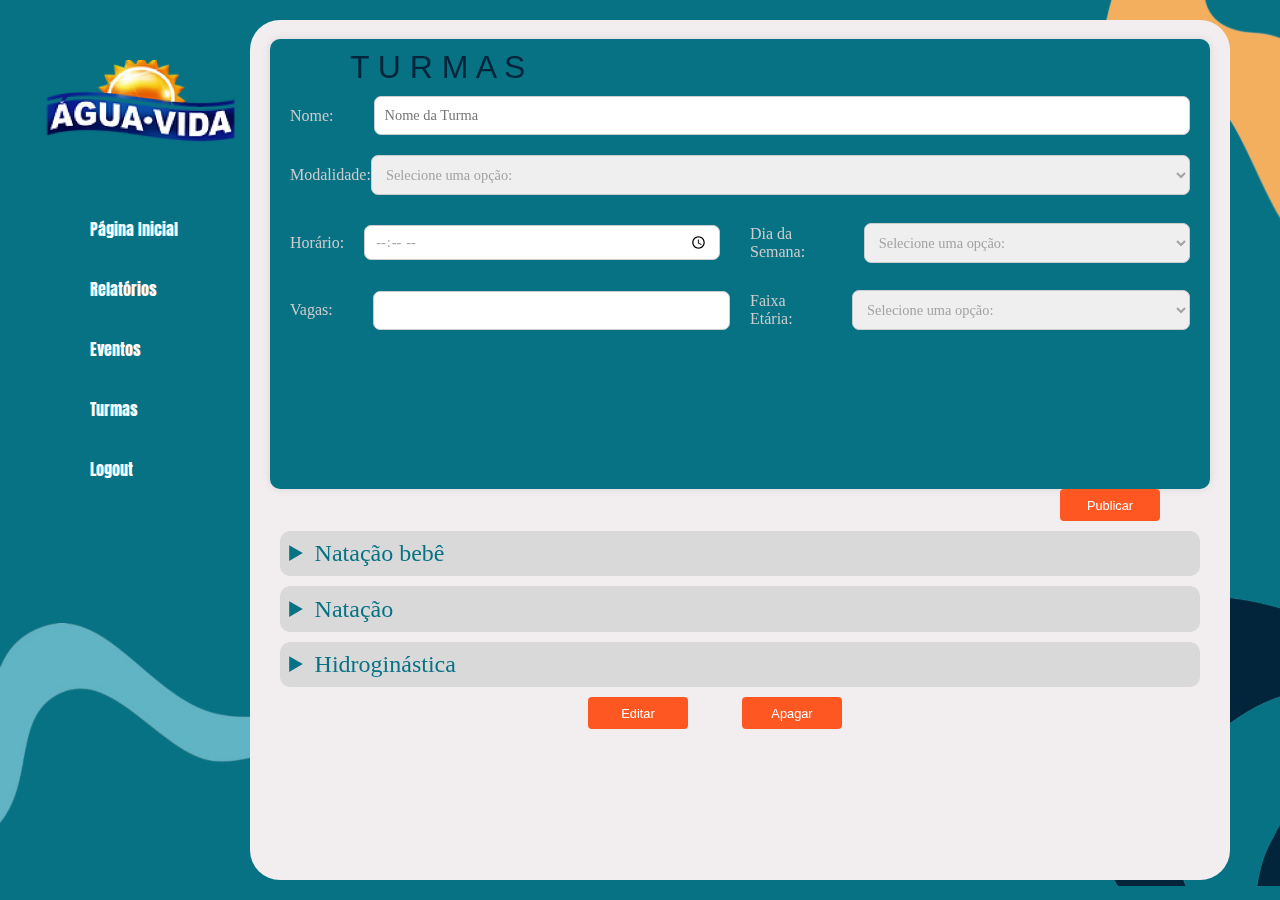
==== adm_dashboard/turmas.html @ 8c6cc9de "Add files via upload" ====
<!DOCTYPE html>
<html lang="pr-br">
  <head>
    <meta charset="UTF-8" />
    <meta name="viewport" content="width=device-width, initial-scale=1.0" />
    <title>Página Intranet</title>
    <link rel="stylesheet" href="style.css" />
  </head>

  <body>
    <div class="bg3">
      <img src="/adm_dashboard/img/backlaranja.png" alt="" />
    </div>

    <div class="container">
      <div class="navigation">
        <img src="img/logo.png" alt="" />
        <ul>
          <li>
            <a href="index.html">
              <span class="title">Página Inicial</span>
            </a>
          </li>
          <li>
            <a href="relatorio.html">
              <span class="title">Relatórios</span>
            </a>
          </li>
          <li>
            <a href="eventos.html">
              <span class="title">Eventos</span>
            </a>
          </li>
          <li>
            <a href="#">
              <span class="title">Turmas</span>
            </a>
          </li>
          <li>
            <a href="/login_user.html">
              <span class="title">Logout</span>
            </a>
          </li>
        </ul>
        <div class="bg1">
          <img src="/adm_dashboard/img/backazulc.png" alt="" />
        </div>
      </div>
    </div>

    <div class="main">
      <div class="cardBox">
        <h1 class="tituloturma">T U R M A S</h1>
        <form action="" method="">
          <div class="form-group">
            <div class="input-group">
              <label for="nome">Nome:</label>
              <input type="text" id="nome" name="nome" required placeholder="Nome da Turma"/>
            </div>
            <div class="input-group">
              <label for="modalidade" class="modalidade" >Modalidade:</label>
              <select name="modalidade"  required>
                <option value="">Selecione uma opção:</option>
                <option value="natacao">Natação</option>
                <option value="natacao_bb">Natação Bebê</option>
                <option value="hidro">Hidroginástica</option>
              </select>
            </div>
            <div class="input-row">
              <div class="input-group">
                <label for="horario">Horário:</label>
                <input type="time" id="horario" name="horario" required/>
              </div>
              <div class="input-group">
                <label for="diaSemana">Dia da Semana:</label>
                <select name="diaSemana" required>
                  <option value="">Selecione uma opção:</option>
                  <option value="segunda">Segunda-Feira</option>
                  <option value="terca">Terça-Feira</option>
                  <option value="quarta">Quarta-Feira</option>
                  <option value="quinta">Quinta-Feira</option>
                  <option value="sexta">Sexta-Feira</option>
                  <option value="sabado">Sábado</option>
                </select>
              </div>
            </div>
            <div class="input-row">
              <div class="input-group">
                <label for="vagas">Vagas:</label>
                <input type="number" id="vagas" name="vagas" min="0" required />
              </div>
              <div class="input-group">
                <label for="idade">Faixa Etária:</label>
                <select name="idade" required>
                  <option value="">Selecione uma opção:</option>
                  <option value="bebe1">6 meses a 2 anos - acompanhado*</option>
                  <option value="bebe2">2 a 3 anos de idade</option>
                  <option value="adapt1">3 a 5 anos de idade</option>
                  <option value="adapt2">6 a 9 anos de idade</option>
                  <option value="inia">9 aos 14 anos de idade</option>
                  <option value="adulto">+15</option>
                </select>
              </div>
            </div>
          </div>
        </form>
      </div>

    
        <div class="buttonp">
            <button>Publicar</button>
        </div>
        <div class="card-tabela">
            <section class="turmas">
              <details>
                <summary>Natação bebê</summary>
                <table>
                  <tr>
                    <th>Nome</th>
                    <th>Faixa Etária</th>
                    <th>Vagas</th>
                    <th>Horário</th>
                  </tr>
                  <tr>
                    <td>Natação para Bebê</td>
                    <td>6 meses a 2 anos - acompanhado</td>
                    <td>0</td>
                    <td>T &amp; Q - 11h</td>
                  </tr>
                </table>
              </details>
              <details>
                <summary>Natação</summary>
                <table>
                  <tr>
                    <th>Categoria</th>
                    <th>Faixa Etária</th>
                    <th>Vagas</th>
                    <th>Horário</th>
                  </tr>
                  <tr>
                    <td>Adaptação I &amp; II</td>
                    <td>Adulto &amp; Infantil</td>
                    <td>0</td>
                    <td>Segunda à sábado Diurno</td>
                  </tr>
                </table>
              </details>
              <details>
                <summary>Hidroginástica</summary>
                <table>
                  <tr>
                    <th>Categoria</th>
                    <th>Faixa Etária</th>
                    <th>Vagas</th>
                    <th>Horário</th>
                  </tr>
                  <tr>
                    <td>Hidroginástica</td>
                    <td>Terceira idade</td>
                    <td>0</td>
                    <td>Segunda à sábado Diurno</td>
                  </tr>
                </table>
              </details>
              <div class="buttonea">
                <button>Editar</button>
                <button>Apagar</button>
              </div>
            </section>
           
          </div>
          
        </div>
      </div>
      
      

    <div class="bg2">
      <img src="/adm_dashboard/img/backazule.png" alt="" />
    </div>

    <div id="modal" class="modal">
      <div class="modal-content">
        <span class="close">&times;</span>
        <form id="editForm">
          <div class="form-groupmodal">
            <div class="input-group">
              <label for="nome">Nome:</label>
              <input type="text" id="nome" name="nome" required placeholder="Nome da Turma"/>
            </div>
            <div class="input-group">
              <label for="modalidade" class="modalidade" >Modalidade:</label>
              <select name="modalidade"  required>
                <option value="">Selecione uma opção:</option>
                <option value="natacao">Natação</option>
                <option value="natacao_bb">Natação Bebê</option>
                <option value="hidro">Hidroginástica</option>
              </select>
            </div>
            <div class="input-row">
              <div class="input-group">
                <label for="horario">Horário:</label>
                <input type="time" id="horario" name="horario" required/>
              </div>
              <div class="input-group">
                <label for="diaSemana">Dia da Semana:</label>
                <select name="diaSemana" required>
                  <option value="">Selecione uma opção:</option>
                  <option value="segunda">Segunda-Feira</option>
                  <option value="terca">Terça-Feira</option>
                  <option value="quarta">Quarta-Feira</option>
                  <option value="quinta">Quinta-Feira</option>
                  <option value="sexta">Sexta-Feira</option>
                  <option value="sabado">Sábado</option>
                </select>
              </div>
            </div>
            <div class="input-row">
              <div class="input-group">
                <label for="vagas">Vagas:</label>
                <input type="number" id="vagas" name="vagas" min="0" required />
              </div>
              <div class="input-group">
                <label for="idade">Faixa Etária:</label>
                <select name="idade" required>
                  <option value="">Selecione uma opção:</option>
                  <option value="bebe1">6 meses a 2 anos - acompanhado*</option>
                  <option value="bebe2">2 a 3 anos de idade</option>
                  <option value="adapt1">3 a 5 anos de idade</option>
                  <option value="adapt2">6 a 9 anos de idade</option>
                  <option value="inia">9 aos 14 anos de idade</option>
                  <option value="adulto">+15</option>
                </select>
              </div>
            </div>
          </div>
        </form>
        <div class="card-tabela">
          <section class="turmas">
            <details>
              <summary>Natação bebê</summary>
              <table>
                <tr>
                  <th>Nome</th>
                  <th>Faixa Etária</th>
                  <th>Vagas</th>
                  <th>Horário</th>
                </tr>
                <tr>
                  <td>Natação para Bebê</td>
                  <td>6 meses a 2 anos - acompanhado</td>
                  <td>0</td>
                  <td>T &amp; Q - 11h</td>
                </tr>
              </table>
            </details>
            <details>
              <summary>Natação</summary>
              <table>
                <tr>
                  <th>Categoria</th>
                  <th>Faixa Etária</th>
                  <th>Vagas</th>
                  <th>Horário</th>
                </tr>
                <tr>
                  <td>Adaptação I &amp; II</td>
                  <td>Adulto &amp; Infantil</td>
                  <td>0</td>
                  <td>Segunda à sábado Diurno</td>
                </tr>
              </table>
            </details>
            <details>
              <summary>Hidroginástica</summary>
              <table>
                <tr>
                  <th>Categoria</th>
                  <th>Faixa Etária</th>
                  <th>Vagas</th>
                  <th>Horário</th>
                </tr>
                <tr>
                  <td>Hidroginástica</td>
                  <td>Terceira idade</td>
                  <td>0</td>
                  <td>Segunda à sábado Diurno</td>
                </tr>
              </table>
            </details>
          </section>
         
        </div>
        <div class="buttonea">
          <button>Editar</button>
          <button>Apagar</button>
        </div>
      </div>
      
      </div>
    </div>
    
    <script src="main.js"></script>
  </body>
</html>
---- adm_dashboard/style.css ----
@import url('https://fonts.googleapis.com/css2?family=Anton&display=swap');
@font-face {
    font-family: "Lulo Clean One Bold";
    src: url("https://db.onlinewebfonts.com/t/164a60c2e090248befbcf32fdd5af386.eot");
    src: url("https://db.onlinewebfonts.com/t/164a60c2e090248befbcf32fdd5af386.eot?#iefix")format("embedded-opentype"),
    url("https://db.onlinewebfonts.com/t/164a60c2e090248befbcf32fdd5af386.woff2")format("woff2"),
    url("https://db.onlinewebfonts.com/t/164a60c2e090248befbcf32fdd5af386.woff")format("woff"),
    url("https://db.onlinewebfonts.com/t/164a60c2e090248befbcf32fdd5af386.ttf")format("truetype"),
    url("https://db.onlinewebfonts.com/t/164a60c2e090248befbcf32fdd5af386.svg#Lulo Clean One Bold")format("svg");
}

*{
    margin: 0;
    padding: 0;
    box-sizing: border-box;
}


:root{
    --blue: #087285;
    --white: #fff;
    --gray: #F2EEF0;
    --black1: #222;
    --black2: #999;
}

body {
    min-height: 100vh;
    overflow-x: hidden;
    background-color: #087285;
}


.bg1{
    width: 500px;
    position: absolute;
    left: 0;     
    bottom: 0;
    z-index: -1;
    margin-left: -40px;
}
.bg2{
    width: 300px;
    position: absolute;
    right: 0;  
    bottom: 0; 
    z-index: -1;
    margin-right: -80px;

}

.bg3{
    width: 300px;
    position: absolute;
    right: 0;   
    top: 0; 
    margin-top: -60px;
    margin-right: -80px;
}


.container{
    position: relative;
    width: 100%;
}
/*================navigation==============*/
.navigation{
    position: fixed;
    width: 250px;
    height: 100%;
    background-color: var(--blue);
    transition: 0.5s;
    overflow: hidden;
}
img{
    width: 80%;
    margin: 10px;
    padding-top: 50px;
    margin-left: 40px;
}


.navigation ul{
    top: 0;
    left: 0;
    width: 100%;
    margin-left: 40px;
    text-align: center;
    margin-top: 40px;
}

.navigation ul li{
    position: relative;
    width: 100%;
    list-style: none;
    padding-left: 40px;
    font-family: 'Anton';
    border-top-left-radius: 30px;
    border-bottom-left-radius: 30px;
}

.navigation ul li:hover,
.navigation ul li.hovered{
    background-color: var(--gray);
}

.navigation ul li a{
    position: relative;
    display: block;
    width: 100%;
    display: flex;
    text-decoration: none;
    color: var(--white);
}

.navigation ul li:hover a,
.navigation ul li.hovered{
    color: var(--blue);

}

.navigation ul li a .title{
    position: relative;
    display: block;
    padding: 0 10px;
    height: 60px;
    line-height: 60px;
    text-align: start;
    white-space: nowrap;
}



/*----------------------curve outsite------------*/
.navigation ul li:hover a::before,
.navigation ul li.hovered a::before{
    content: "";
    position: absolute;
    right: 0;
    top: -50px;
    width: 50px;
    height: 50px;
    background-color: transparent;
    border-radius: 50%;
    box-shadow: 35px 35px 0 10px var(--gray);
    pointer-events: none;
}

.navigation ul li:hover a::after,
.navigation ul li.hovered a::after{
    content: "";
    position: absolute;
    right: 0;
    bottom: -50px;
    width: 50px;
    height: 50px;
    background-color: transparent;
    border-radius: 50%;
    box-shadow: 35px -35px 0 10px var(--gray);
    pointer-events: none;
}

.main{
    background-color: #F2EEF0;
    width: calc(100% - 300px); 
    height: calc(100% - 40px);
    position: absolute;
    left: 250px; 
    z-index: 1; 
    padding: 20px; 
    top: 20px;
    border-radius: 30px;
    overflow: auto;
    
}

.cardbox, .cardbox2 {
    display: flex;
    justify-content: space-between;
    flex-wrap: wrap; 
    gap: 20px;
    
}
.card1{
    background-color: #FFFFFF;
    border-radius: 10px;
    box-shadow: 0px 0px 5px 1px #00000029;
    width: 30vw;
    height: 20vw;
    flex: 1 1 calc(50% - 40px); 
    max-width: 100%; 
    overflow: auto;
}

.card2{
    background-color: #FFFFFF;
    border-radius: 10px;
    box-shadow: 0px 0px 5px 1px #00000029;
    width: 10vw;
    height: 20vw;
    flex: 1 1 calc(20% - 10px); 
    max-width: 100%; 
    overflow: auto;
}
.card3, .card4 {
    background-color: #FFFFFF;
    border-radius: 10px;
    box-shadow: 0px 0px 5px 1px #00000029;
    width: 27vw;
    height: 20vw;
    flex: 1 1 calc(30% - 20px); 
    max-width: 100%; 
    overflow: auto;
    margin-top: 20px;
}

@media (max-width: 1024px) {
    .card1, .card2, .card3, .card4 {
        width: 45vw; 
        height: 35vw;
    }
}

@media (max-width: 768px) {
    .card1, .card2, .card3, .card4 {
        width: 90vw; 
        height: 40vw;
    }
}

.main {
    background-color: #F2EEF0;
    width: calc(100% - 300px); 
    height: calc(100% - 40px);
    position: absolute;
    left: 250px; 
    z-index: 1; 
    padding: 20px; 
    top: 20px;
    border-radius: 30px;
    display: flex;
    flex-direction: column; /* Garante que a estrutura seja vertical */
}
/*=========== relatorio =============*/
h1{
    font: 2rem "Futura LT Regular",sans-serif;
    color:#02253B;
    margin-left: 60px;
    margin-bottom: 10px;
    

}
hr{
    width: 100%;
    height: 1px;
    border: 0px;
    border-top: 3px solid #F4AF5E;
}

.relatorio{
    padding: 25px 10px 15px 10px;
    justify-content: left;
    margin: 10px;
    margin-top: 20px;
}

section details summary {
    font: 1.5rem 'Futura LT', cursive;
    color: #087285;
    background-color: #D9D9D9;
    padding: 1%;
    border-radius: 10px;
    margin-bottom: 10px;
}

table {
    border-collapse: collapse;
    align-items: center;
    width: 90%;
    margin: 10px auto;
    background-color: #D9D9D9; 
    margin-top:-10px;
    border-bottom-left-radius: 10px;
    border-bottom-right-radius: 10px;
    
  }

  th{
    font: 1.1rem 'Futura LT', cursive;
    color: #087285;
    border-top: 1px solid #60B4C3;
  }
  td{
    font: 0.9rem 'Futura LT';
    color: #02253B;
  }

  th, td {
    padding: 10px;
    text-align: center;
    border-bottom: 1px solid #60B4C3; 
    border-right: 1px solid #60B4C3; /
  }
  th:last-child, td:last-child {
    border-right: none; /* Remova a borda à direita para a última célula de cada linha */
  }

  tr:last-child th, tr:last-child td {
    border-bottom: none; /* Remova a borda inferior para a última linha */
  }


/*Calendário*/


.legenda {
    justify-content: center;
    align-items: center;
    display: flex;
    font: 0.4em 'futura LT Regular';
}


.calendario{
    background-color: #fff;
    box-shadow: 0 4px 8px #CCC;
    transition: 0.1s;
    padding: 2px;
    border-radius: 8px;
    border: none;
    width: 100%;
    text-align: center;
}

.calendario td,th{
    border-right: none;
    border-bottom: none;
}

.calendario:hover {
    box-shadow: 0 8px 16px #CCC;

}

.mes-ano, .setas{
    display: inline-block;
}

.mes-ano{
    margin-right:30%;
    font: 1.0rem 'Futura LT Regular', sans-serif;
    font-weight: bold;
    padding: 5px;
}
.nome-mes, .nome-mes th{

    background-color: #FFF;
    font: 0.8rem 'Futura LT Regular', sans-serif;
    font-weight: bold;
    border: none;
}
.dias td{
    padding: 12px;
    font-size: 10px;
}

.disponivel{
    background-color: #61E831;
    border-radius: 50%;
    box-sizing: content-box;
}

.ocupado{
    background-color: #FB3F4A;
    border-radius: 50%;
}

.inativo{
    background-color: #A3A3A3;
    border-radius: 50%;
}

.turmas{
    padding: 10px;
}

.slide1, .slide2{
    background-color: #CCC;
    display: flex;
    max-width: 100%;
    margin-bottom: 20px;
    align-items: center;
    border-radius: 3%;
    margin: 10px;
}

.slide1 img, .slide2 img{
    max-width: 30%;
    align-items: center;
    border-radius: 10px;
    padding-top: 0;
}
p{
    font-family: 'Futura LT Regular';
    color: #087285;
    font-size: bold;
}

/* ------------------Turmas----------------- */


.cardBox {
    background-color: #087285;
    padding: 20px;
    border-radius: 10px;
    box-shadow: 0px 0px 10px rgba(0, 0, 0, 0.1);
    height: 50vh;
    margin-top: -1px;
}

.tituloturma {
    margin-top: -10px;
}

.form-group {
    display: flex;
    flex-direction: column;
    gap: 20px;
}

.input-row {
    display: flex;
    gap: 20px;
}

.input-group {
    display: flex;
    flex-direction: row;
    align-items: center;
    gap: 10px;
    flex: 1;
}

label {
    font: 1rem 'Futura LT Regular';
    color: #CCC;
    margin: 0;
}


input,
select {
    font: 0.9rem 'Futura LT Regular';
    color: #A3A3A3;
    border: 1px solid #ccc;
    border-radius: 7px;
    padding: 10px;
    box-sizing: border-box;
    width: 100%;
    margin-left: 30px;
}

.nome {
    margin-left: 15px;
}
.modalidade{
    margin-right: -40px;
}

input[type="time"]{
    margin-left: 8px;
}

button {
    background-color: #FF5722;
    color: white;
    padding: 9px 9px;
    width: 100px;
    border: none;
    border-radius: 4px;
    cursor: pointer;
    font: 0.8rem "Futura LT Regular", sans-serif;
    margin-right: 50px;
    height: 32px;

}

.buttonea {
    text-align: center;
}

.buttonp {
    text-align: right;
}


/*=====================EVENTOS===================*/
.cardBoxevent{
    background-color: #087285;
    padding: 20px;
    border-radius: 10px;
    box-shadow: 0px 0px 10px rgba(0, 0, 0, 0.1);
    height: 55vh;
    margin-top: -1px;
    flex: 1 1 calc(50% - 40px);
    margin-right: 20px;
    
}

.conteudo{
    display: flex;
    
}

input[type="date"]{
    width: 35%;
}

.eventoscard{
    display: flex;
    justify-content: space-between;
    margin-top: 50px;
    gap: 10px;
    padding-left: 30px;
    padding-right: 30px;
}


.evento1, .evento2{
    background-color: #CCC;
    display: flex;
    max-width: 50%;
    margin-bottom: 20px;
    align-items: center;
    border-radius: 3%;
    margin: 10px; 
    height: 20vh; 
}


.evento1 img, .evento2 img{
    width: 40%;
    height: 20vh;
    margin-left: 3px;
    border-radius: 20%;
    padding: 10px;
    object-fit: cover;
}


/*======================MODAL=======================*/

/* Ajuste o modal para o mesmo tamanho do container */
.modal {
    display: none;
    position: fixed;
    z-index: 1;
    left: 0;
    top: 0;
    width: 100%;
    height: 100%;

    background-color: rgba(0, 0, 0, 0.5); /* Fundo preto com opacidade */
  }
  
  /* Definir o conteúdo do modal para ter o mesmo tamanho do container */
  .modal-content {
    background-color: #60B4C3;
    align-items: center;
    border-radius: 4%;
    border-end-end-radius: 4%;
    margin: 0 auto;
    padding: 20px;
    border: 1px solid #888;
    width: 100%; 
    max-width: 800px; 
    height: auto;
    max-height: 80%; 
    overflow-y: auto; 
    
  }
  .formodal{
    display: flex;
    gap: 100px;
    background-color: #02253B;
    border-radius: 4%;
    width: 100%;
    padding: 20px;
    margin-bottom: 10px;
  }

.formodal input[type="text"],input[type="date"], input[type="time"]{
    height: 35px;
    margin: 5px;
}

.evento1_modal{
    background-color: #CCC;
    text-align: center;
    align-items: center;
    max-width: 50%;
    margin-bottom: 20px;
    align-items: center;
    border-radius: 3%;
    margin: 10px; 
    height: 50vh; 
}
.evento1_modal img{
    align-items: center;
    width: 90%;
    margin: 0;
    margin-bottom: 50px;
    border-radius: 10%;
}
  /* Estilo para o botão de fechar */
  .close {
    color: #aaa;
    float: right;
    font-size: 28px;
    font-weight: bold;
  }
  
  .close:hover,
  .close:focus {
    color: black;
    text-decoration: none;
    cursor: pointer;
  }

  /*=============================MODAL TURMAS=======================*/

.form-groupmodal{
    gap: 100px;
    background-color: #087285;
    border-radius: 4%;
    width: 100%;
    padding: 20px;
    margin-bottom: 10px;
}
.form-groupmodal input[type="text"],input[type="date"], input[type="time"]{
    height: 35px;
    margin: 10px;
    
}
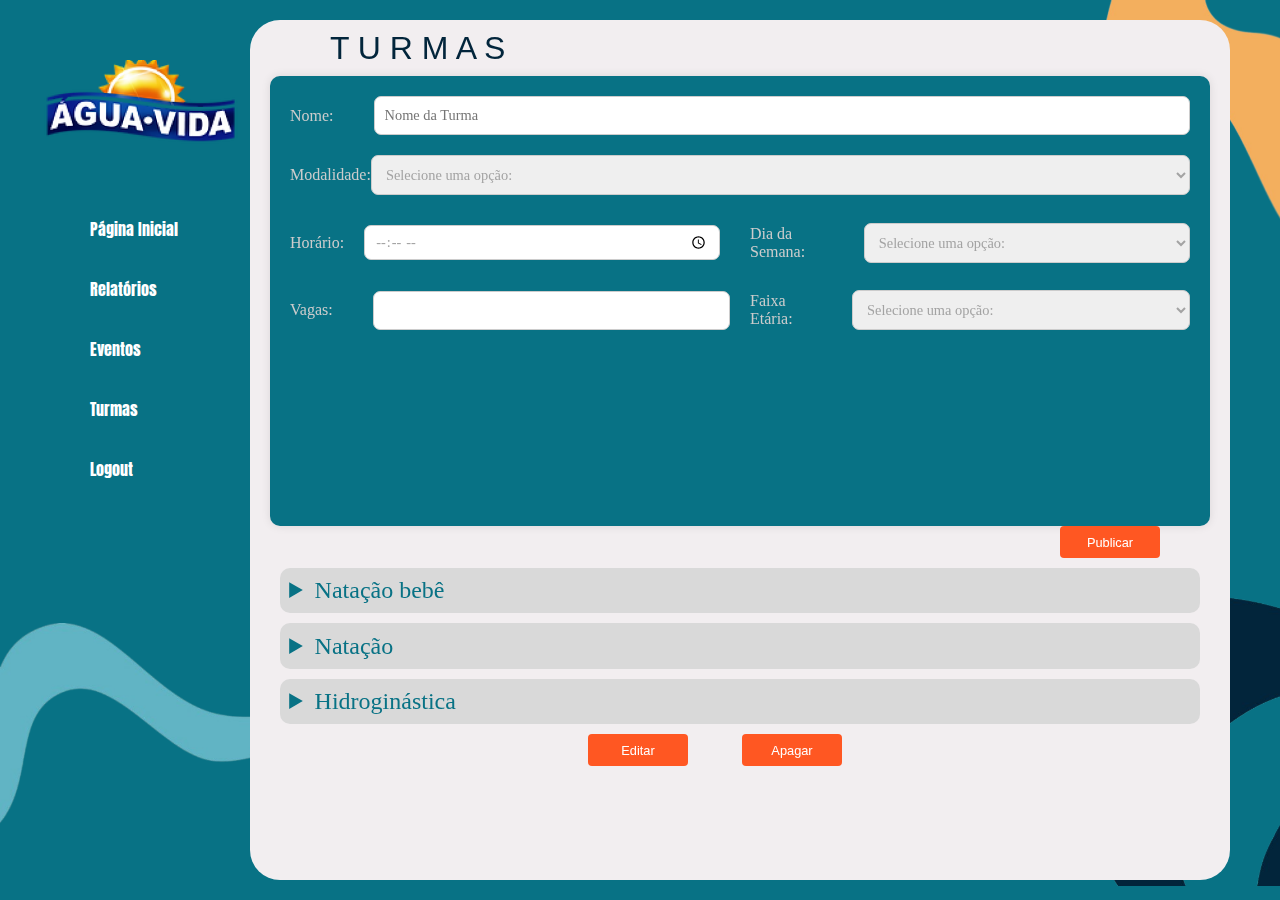
==== commit 18f18668: "Update turmas.html" ====
--- a/adm_dashboard/turmas.html
+++ b/adm_dashboard/turmas.html
@@ -49,8 +49,8 @@
     </div>
 
     <div class="main">
+      <h1 class="tituloturma">T U R M A S</h1>
       <div class="cardBox">
-        <h1 class="tituloturma">T U R M A S</h1>
         <form action="" method="">
           <div class="form-group">
             <div class="input-group">
